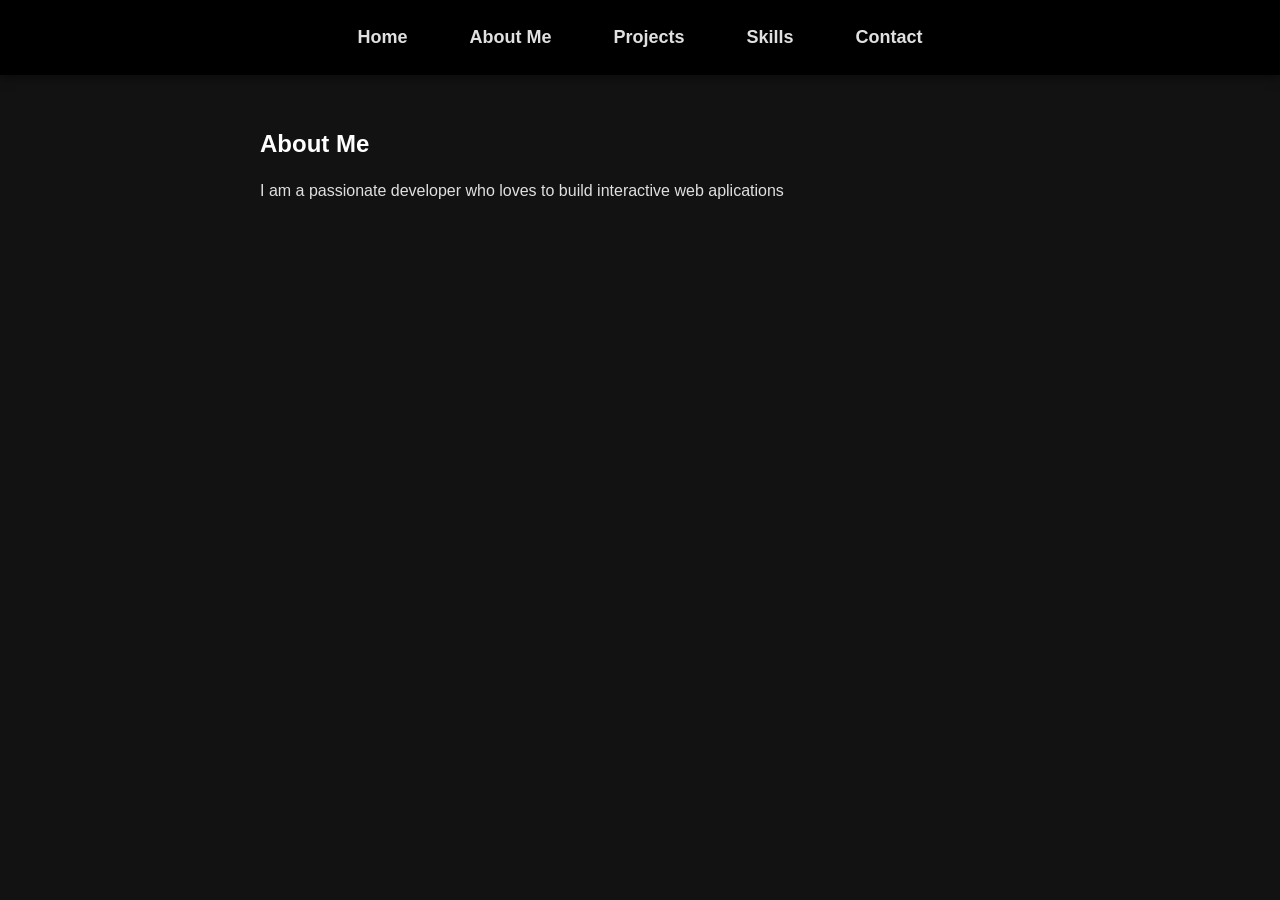
==== aboutMe.html @ 7069d414 "Initial commit: Added basic skeleton and design" ====
<!DOCTYPE html>
<html lang="en">
    <head>
        <meta charset="UTF-8">
        <meta name="viewport" content="width=device-width, initial-scale=1.0">
        <title>About Me - Portfolio</title>
        <link rel="stylesheet" href="./style.css">
    </head>

    <body>
        <header>
            <nav>
                <a href="./index.html">Home</a>
                <a href="./aboutMe.html">About Me</a>
                <a href="./projects.html">Projects</a>
                <a href="./skills.html">Skills</a>
                <a href="./contact.html">Contact</a>
            </nav>
        </header>

        <main>
            <section id="aboutMe">
                <h2>About Me</h2>
                <p>I am a passionate developer who loves to build interactive web aplications</p>
            </section>
        </main>

        <script src="./script.js"></script>
    </body>
</html>
---- style.css ----
/* Global variables */
:root {
    --bg-color: #121212;
    --text-color: #e0e0e0;
    --heading-color: #ffffff;
    --accent-color: #3498db;
    --card-bg: #1e1e1e;
}


/* Global Reset */
* {
    box-sizing: border-box;
    margin: 0;
    padding: 0;
}

/* Typography*/

body {
    font-family: 'Segoe UI', Tahoma, Geneva, Verdana, sans-serif;
    background-color: var(--bg-color);
    color: var(--text-color);
    line-height: 1.6;
}

h1, h2, h3 {
    color: var(--heading-color);
    margin-bottom: 15px;
}

p {
    margin-bottom: 15px;
}

/* Navigation */

header {
    background-color: #000000;
    padding: 15px 0;
    box-shadow: 0 2px 10px rgba(0, 0, 0, 0.5);
    position: sticky;
    top: 0;
}

nav {
    display: flex;
    justify-content: center;
    gap: 30px;
}

nav a {
    color: var(--text-color);
    text-decoration: none;
    font-size: 18px;
    font-weight: bold;
    padding: 8px 16px;
    border-radius: 6px;
    transition: all 0.3s ease;
}

nav a:hover {
    background-color: var(--accent-color);
    color: #ffffff;
    cursor: pointer;
}

/* Main */

main {
    max-width: 800px;
    margin: 50px auto;
    padding: 0 20px;
}

section {
    animation: fadeIn 0.6s ease-in;
}

/* Project Cards & Lists*/
.project-card {
    background-color: var(--card-bg);
    padding: 25px;
    border-radius: 8px;
    margin-bottom: 25px;
    border-left: 5px solid var(--accent-color);
    box-shadow: 0 4px 6px rgba(0, 0, 0, 0.3);
    transition: transform 0.2s ease;
}

.project-card:hover {
    transform: translateX(7px);
}

ul {
    list-style-position: inside;
    background-color: var(--card-bg);
    padding: 20px;
    border-radius: 8px;
}

li {
    margin-bottom: 10px;
}

@keyframes fadeIn {
    from { opacity: 0.5; transform: translateY(5px)}
    to { opacity: 1; transform : translateY(0)}
}
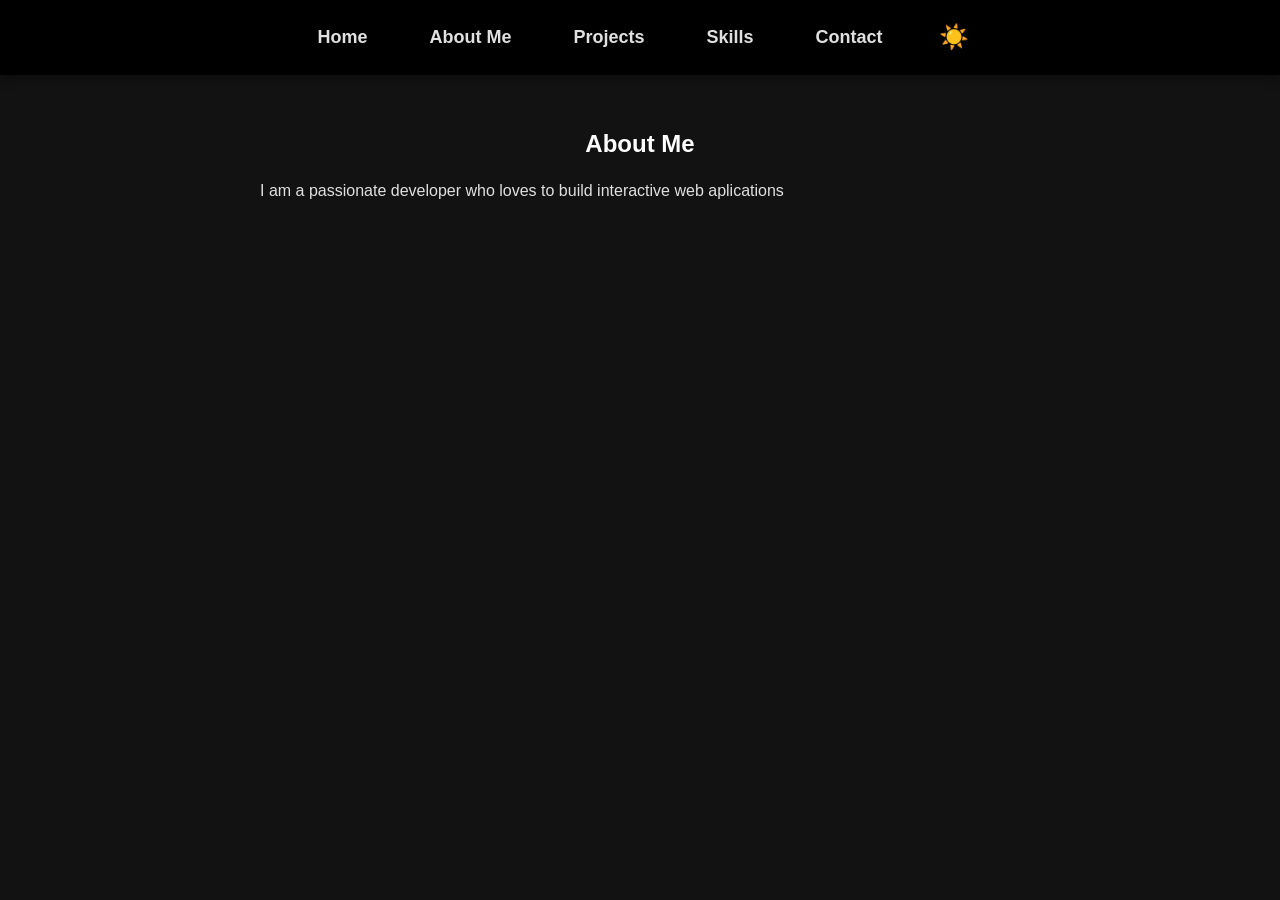
==== commit 3127c1a0: "Theme mode toggle added, sonarqube warning was fixed" ====
--- a/aboutMe.html
+++ b/aboutMe.html
@@ -15,6 +15,8 @@
                 <a href="./projects.html">Projects</a>
                 <a href="./skills.html">Skills</a>
                 <a href="./contact.html">Contact</a>
+
+                <button id="theme-toggle" class="theme-btn">☀️</button>
             </nav>
         </header>
 
--- a/style.css
+++ b/style.css
@@ -7,6 +7,12 @@
     --card-bg: #1e1e1e;
 }
 
+body.light-mode {
+    --bg-color: #f4f7f6;
+    --text-color: #333333;
+    --heading-color: #2c3e50;
+    --card-bg: #ffffff;
+}
 
 /* Global Reset */
 * {
@@ -27,6 +33,7 @@
 h1, h2, h3 {
     color: var(--heading-color);
     margin-bottom: 15px;
+    text-align: center;
 }
 
 p {
@@ -65,6 +72,24 @@
     cursor: pointer;
 }
 
+.theme-btn {
+    background: none;
+    border: none;
+    font-size: 24px;
+    cursor: pointer;
+    padding: 0 10px;
+    transition: transform 0.5s ease, opacity 0.2s ease;
+}
+
+.theme-btn.spinning {
+    transform: rotate(360deg) scale(0.5);
+    opacity: 0;
+}
+
+.theme-btn:hover {
+    transform: rotate(360deg) scale(1.2);
+}
+
 /* Main */
 
 main {
@@ -77,7 +102,98 @@
     animation: fadeIn 0.6s ease-in;
 }
 
+/* Hero */
+
+.hero-content {
+    display: flex;
+    align-items: center;
+    justify-content: space-between;
+    gap: 40px;
+    margin-top: 40px;
+}
+
+.hero-text {
+    flex: 1;
+}
+
+.hero-text h1 {
+    font-size: 48px;
+    margin-bottom: 10px;
+    color: var(--accent-color);
+}
+
+/* Social Links */
+
+.social-links-container {
+    margin-top: 40px;
+    text-align: center;
+    border-top: 1px solid #333333;
+    padding-top: 20px;
+}
+
+.social-links-container h3 {
+    margin-bottom: 20px;
+    font-size: 20px;
+}
+
+.social-links {
+    display: flex;
+    justify-content: center;
+    flex-wrap: wrap;
+    gap: 15px;
+}
+
+.social-btn {
+    padding: 10px 20px;
+    background-color: var(--card-bg);
+    color: var(--text-color);
+    text-decoration: none;
+    border-radius: 6px;
+    font-weight: bold;
+    border: 1px solid #444444;
+    transition: all 0.3s ease;
+}
+
+.social-btn.telegram:hover {
+    background-color: #0088cc;
+    border-color: #0088cc;
+    color: white;
+}
+.social-btn.whatsapp:hover {
+    background-color: #25D366;
+    border-color: #25D366;
+    color: white;
+}
+
+.social-btn.linkedin:hover {
+    background-color: #0077b5;
+    border-color: #0077b5;
+    color: white;
+}
+
+.social-btn.github:hover {
+    background-color: #ffffff;
+    border-color: #ffffff;
+    color: black;
+}
+
+.hero-text p {
+    font-size: 20px;
+}
+
+/* Photos */
+
+.profile-img {
+    width: 250px;
+    height: 250px;
+    object-fit: cover;
+    border-radius: 50%;
+    border: 4px solid var(--accent-color);
+    box-shadow: 0 10px 20px rgba(0, 0, 0, 0.4);
+}
+
 /* Project Cards & Lists*/
+
 .project-card {
     background-color: var(--card-bg);
     padding: 25px;
@@ -103,7 +219,71 @@
     margin-bottom: 10px;
 }
 
+/* Contact Form */
+
+.contact-form {
+    background-color: var(--card-bg);
+    padding: 30px;
+    border-radius: 8px;
+    box-shadow: 0 4px 6px rgba(0, 0, 0, 0.3);
+    margin-top: 20px;
+}
+
+.form-group {
+    display: flex;
+    flex-direction: column;
+    margin-bottom: 20px;
+}
+
+.form-group label {
+    font-weight: bold;
+    margin-bottom: 5px;
+    color: var(--accent-color);
+}
+
+.form-group input, .form-group textarea {
+    padding: 12px;
+    background-color: #2a2a2a;
+    border: 1px solid #444444;
+    border-radius: 4px;
+    color: var(--text-color);
+    font-family: inherit;
+    font-size: 16px;
+}
+
+.form-group input:focus, .form-group textarea:focus {
+    outline: none;
+    border-color: var(--accent-color);
+    box-shadow: 0 0 10px rgba(52, 152, 219, 0.5);
+}
+
+.submit-btn {
+    width: 100%;
+    padding: 15px;
+    font-size: 18px;
+    font-weight: bold;
+    color: white;
+    background-color: var(--accent-color);
+    border: none;
+    border-radius: 4px;
+    cursor: pointer;
+    transition: background-color 0.2s ease;
+}
+
+.submit-btn:hover {
+    background-color: #2980b9;
+}
+
+/* Animations */
 @keyframes fadeIn {
     from { opacity: 0.5; transform: translateY(5px)}
     to { opacity: 1; transform : translateY(0)}
+}
+
+/* Mobile Adaptation */
+@media (max-width: 700px) {
+    .hero-content {
+        flex-direction: column-reverse;
+        text-align: center;
+    }
 }
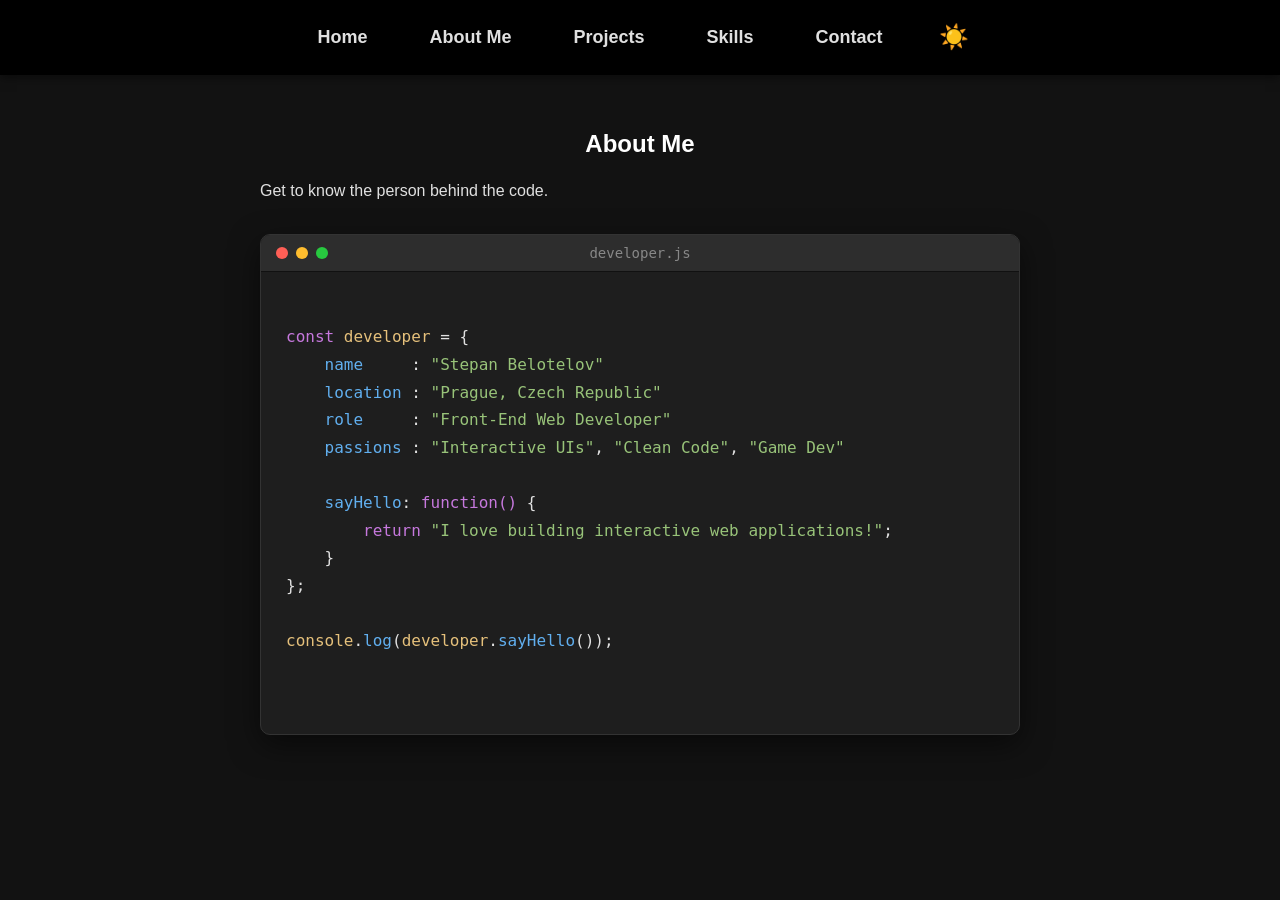
==== commit 9d3138ee: "About Me page was updated" ====
--- a/aboutMe.html
+++ b/aboutMe.html
@@ -7,7 +7,14 @@
         <link rel="stylesheet" href="./style.css">
     </head>
 
-    <body>
+    <body class="preload">
+
+        <script>
+            if (localStorage.getItem('portfolio-theme') === 'light') {
+                document.body.classList.add('light-mode');
+            }
+        </script>
+
         <header>
             <nav>
                 <a href="./index.html">Home</a>
@@ -23,7 +30,37 @@
         <main>
             <section id="aboutMe">
                 <h2>About Me</h2>
-                <p>I am a passionate developer who loves to build interactive web aplications</p>
+                <p>Get to know the person behind the code.</p>
+
+                <div class="editor-window">
+                    <div class="editor-header">
+                        <div class="window-controls">
+                            <span class="dot red"></span>
+                            <span class="dot yellow"></span>
+                            <span class="dot green"></span>
+                        </div>
+                        <span class="filename">developer.js</span>
+                    </div>
+
+                    <div class="editor-body">
+                        <pre>
+                            <code id="typing-code">
+<span class="keyword">const</span> <span class="variable">developer</span> = {
+    <span class="property">name</span>     : <span class="string">"Stepan Belotelov"</span>
+    <span class="property">location</span> : <span class="string">"Prague, Czech Republic"</span>
+    <span class="property">role</span>     : <span class="string">"Front-End Web Developer"</span>
+    <span class="property">passions</span> : <span class="string">"Interactive UIs"</span>, <span class="string">"Clean Code"</span>, <span class="string">"Game Dev"</span>
+
+    <span class="property">sayHello</span>: <span class="keyword">function()</span> {
+        <span class="keyword">return</span> <span class="string">"I love building interactive web applications!"</span>;
+    }
+};
+
+<span class="variable">console</span>.<span class="property">log</span>(<span class="variable">developer</span>.<span class="property">sayHello</span>());
+                            </code>
+                        </pre>
+                    </div>
+                </div>
             </section>
         </main>
 
--- a/style.css
+++ b/style.css
@@ -5,13 +5,19 @@
     --heading-color: #ffffff;
     --accent-color: #3498db;
     --card-bg: #1e1e1e;
+    --textarea-color: #504b4b;
 }
 
 body.light-mode {
     --bg-color: #f4f7f6;
-    --text-color: #333333;
+    --text-color: #5e5b5b;
     --heading-color: #2c3e50;
     --card-bg: #ffffff;
+    --textarea-color: #f3ebd4;
+}
+
+.preload, .preload * {
+    transition: none !important;
 }
 
 /* Global Reset */
@@ -78,16 +84,30 @@
     font-size: 24px;
     cursor: pointer;
     padding: 0 10px;
-    transition: transform 0.5s ease, opacity 0.2s ease;
+
+    scale: 1;
+    rotate: 0deg;
+    
+    transition: scale 0.4s ease, opacity 0.2s ease;
+}
+
+.theme-btn:hover {
+    scale: 1.2;
+    rotate: 360deg;
+
+    transition: scale 0.4s ease, opacity 3s ease, rotate 0.4s ease;
 }
 
 .theme-btn.spinning {
-    transform: rotate(360deg) scale(0.5);
+    scale: 0.5;
+    rotate: 360deg;
     opacity: 0;
-}
-
-.theme-btn:hover {
-    transform: rotate(360deg) scale(1.2);
+
+    transition: scale 0.2s ease, opacity 3s ease, rotate 0.2s ease;
+}
+
+body, header, .contact-form, ul {
+    transition: background-color 1s ease, color 3s ease;
 }
 
 /* Main */
@@ -192,20 +212,192 @@
     box-shadow: 0 10px 20px rgba(0, 0, 0, 0.4);
 }
 
+/* About Me Page */
+
+.editor-window {
+    background-color: #1e1e1e;
+    border-radius: 10px;
+    box-shadow: 0 10px 30px rgba(0, 0, 0, 0.5);
+    overflow: hidden;
+    margin-top: 30px;
+    border: 1px solid #333333;
+    text-align: left;
+}
+
+.editor-header {
+    background-color: #2d2d2d;
+    padding: 12px 15px;
+    display: flex;
+    align-items: center;
+    border-bottom: 1px solid #111111;
+    position: relative;
+}
+
+.window-controls {
+    display: flex;
+    gap: 8px;
+}
+
+.dot {
+    width: 12px;
+    height: 12px;
+    border-radius: 50%;
+    display: inline-block;
+}
+
+.dot.red {
+    background-color: #ff5f56;
+}
+
+.dot.yellow {
+    background-color: #ffbd2e;
+}
+
+.dot.green {
+    background-color: #27c93f;
+}
+
+.filename {
+    position: absolute;
+    width: 100%;
+    text-align: center;
+    left: 0;
+    color: #888888;
+    font-size: 14px;
+    font-family: monospace;
+    pointer-events: none;
+}
+
+.editor-body {
+    padding: 25px;
+    overflow-x: auto;
+}
+
+.editor-body pre {
+    margin: 0;
+    font-family: 'Courier New', Courier, monospace;
+    font-size: 16px;
+    line-height: 1.6;
+    color: #e0e0e0;
+}
+
+.keyword {
+    color: #c678dd;
+}
+
+.variable {
+    color: #e5c07b;
+}
+
+.property {
+    color: #61afef;
+}
+
+.string {
+    color: #98c379;
+}
+
 /* Project Cards & Lists*/
+
+.projects-grid {
+    display: grid;
+    grid-template-columns: repeat(auto-fit, minmax(320px, 1fr));
+    gap: 30px;
+    margin-top: 30px;
+}
 
 .project-card {
     background-color: var(--card-bg);
+    border-radius: 12px;
+    box-shadow: 0 6px 15px rgba(0, 0, 0, 0.2);
+
+    padding: 0;
+    overflow: hidden;
+    display: flex;
+    flex-direction: column;
+
+    /* Smooth lift effect */
+    transition: transform 0.3s ease, box-shadow 0.3s ease, background-color 1s ease;
+}
+
+.project-img-container {
+    width: 100%;
+    height: 200px;
+    overflow: hidden;
+    border-bottom: 3px solid var(--accent-color);
+}
+
+.project-img {
+    width: 100%;
+    height: 100%;
+    object-fit: cover;
+    transition: transform 0.5s ease;
+}
+
+.project-card:hover .project-img {
+    transform: scale(1.1);
+}
+
+.project-card:hover {
+    transform: translateY(-10px);
+    box-shadow: 0 12px 25px rgba(0, 0, 0, 0.4);
+}
+
+.project-info {
     padding: 25px;
-    border-radius: 8px;
-    margin-bottom: 25px;
-    border-left: 5px solid var(--accent-color);
-    box-shadow: 0 4px 6px rgba(0, 0, 0, 0.3);
-    transition: transform 0.2s ease;
-}
-
-.project-card:hover {
-    transform: translateX(7px);
+    display: flex;
+    flex-direction: column;
+    flex: 1;
+}
+
+.project-info h3 {
+    text-align: left;
+}
+
+.project-tags {
+    display: flex;
+    flex-wrap: wrap;
+    gap: 8px;
+    margin-bottom: 20px;
+    margin-top: auto;
+}
+
+.project-links {
+    display: flex;
+    gap: 15px;
+}
+
+.btn {
+    padding: 10px 15px;
+    border-radius: 4px;
+    text-decoration: none;
+    font-weight: bold;
+    text-align: center;
+    transition: all 0.3s ease;
+    flex: 1;
+}
+
+.primary-btn {
+    background-color: var(--accent-color);
+    color: white;
+    border: 2px solid var(--accent-color);
+}
+
+.primary-btn:hover {
+    background-color: transparent;
+    color: var(--accent-color);
+}
+
+.secondary-btn {
+    background-color: transparent;
+    color: var(--text-color);
+    border: 2px solid #555555;
+}
+
+.secondary-btn:hover {
+    border-color: var(--text-color);
+    background-color: #333333;
+    color: white;
 }
 
 ul {
@@ -217,6 +409,58 @@
 
 li {
     margin-bottom: 10px;
+}
+
+/* Skills grid & tags*/
+
+.skills-grid {
+    display: grid;
+    grid-template-columns: repeat(auto-fit, minmax(250px, 1fr));
+    gap: 20px;
+    margin-top: 30px;
+}
+
+.skills-category {
+    background-color: var(--card-bg);
+    padding: 25px;
+    border-radius: 8px;
+    box-shadow: 0 4px 6px rgba(0, 0, 0, 0.3);
+    border-top: 4px solid var(--accent-color);
+    transition: background-color 3s ease;
+}
+
+.skills-category h3 {
+    text-align: left;
+    margin-bottom: 20px;
+    font-size: 22px;
+}
+
+.skills-tags {
+    display: flex;
+    flex-wrap: wrap;
+    gap: 12px
+}
+
+.skill-tag {
+    background-color: var(--bg-color);
+    color: var(--text-color);
+    padding: 8px 16px;
+    border-radius: 20px;
+    font-size: 14px;
+    font-weight: bold;
+    border: 1px solid var(--accent-color);
+
+    scale: 1;
+    transition: scale 0.3s ease, background-color 0.3s ease, color 0.3s ease;
+}
+
+.skill-tag:hover {
+    scale: 1.1;
+    background-color: var(--accent-color);
+    color: #ffffff;
+    cursor: default;
+
+    transition: scale 0.1s ease, background-color 0.1s ease, color 0.1s ease;
 }
 
 /* Contact Form */
@@ -243,7 +487,7 @@
 
 .form-group input, .form-group textarea {
     padding: 12px;
-    background-color: #2a2a2a;
+    background-color: var(--textarea-color);
     border: 1px solid #444444;
     border-radius: 4px;
     color: var(--text-color);
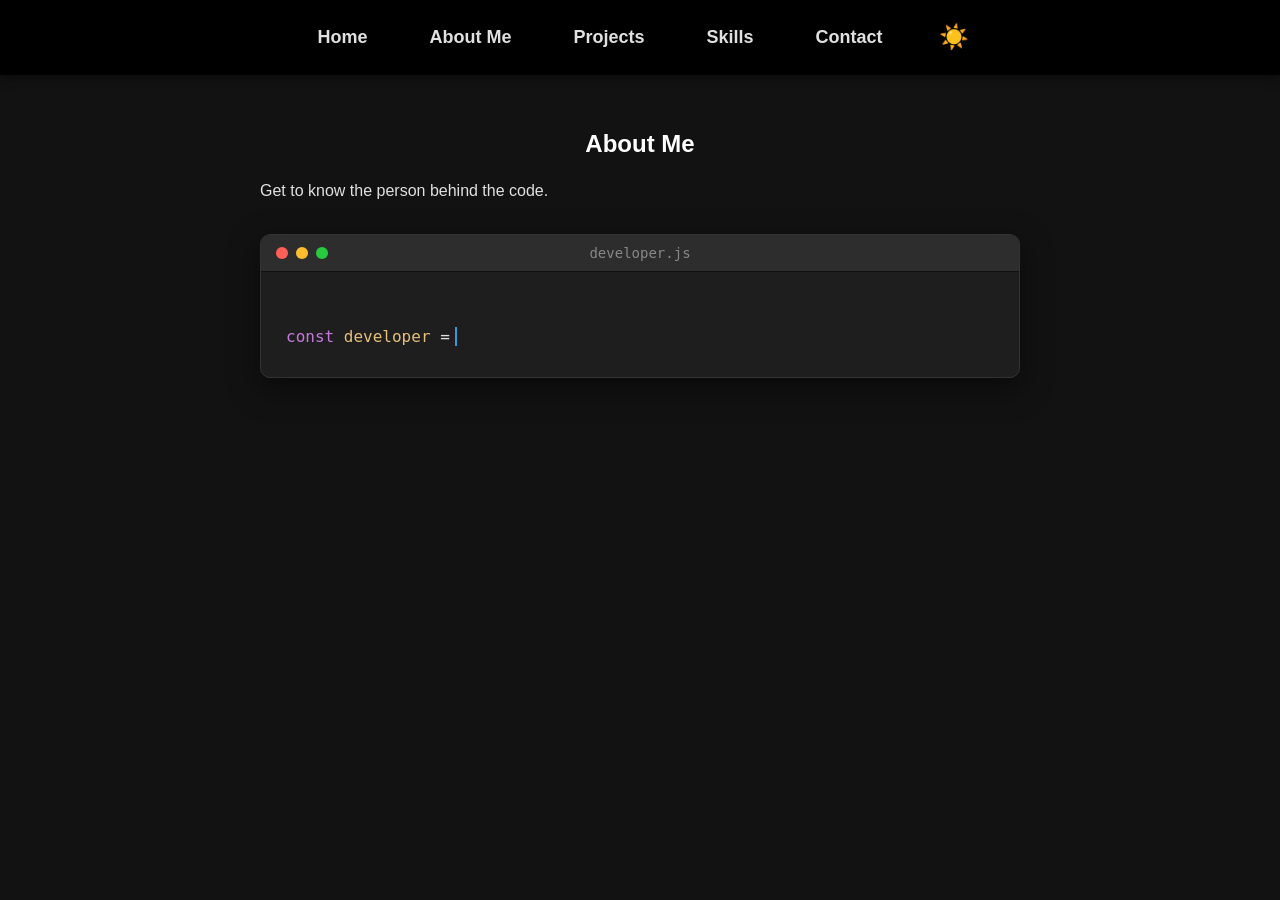
==== commit d3e7aba0: "About me page was upated" ====
--- a/aboutMe.html
+++ b/aboutMe.html
@@ -43,8 +43,7 @@
                     </div>
 
                     <div class="editor-body">
-                        <pre>
-                            <code id="typing-code">
+                        <pre><code id="typing-code">
 <span class="keyword">const</span> <span class="variable">developer</span> = {
     <span class="property">name</span>     : <span class="string">"Stepan Belotelov"</span>
     <span class="property">location</span> : <span class="string">"Prague, Czech Republic"</span>
@@ -56,9 +55,7 @@
     }
 };
 
-<span class="variable">console</span>.<span class="property">log</span>(<span class="variable">developer</span>.<span class="property">sayHello</span>());
-                            </code>
-                        </pre>
+<span class="variable">console</span>.<span class="property">log</span>(<span class="variable">developer</span>.<span class="property">sayHello</span>());</code></pre>
                     </div>
                 </div>
             </section>
--- a/style.css
+++ b/style.css
@@ -295,6 +295,21 @@
 
 .string {
     color: #98c379;
+}
+
+#typing-code {
+    border-right: 2px solid var(--accent-color);
+    padding-right: 5px;
+    animation: blink 0.75s step-end infinite;
+}
+
+@keyframes blink {
+    from, to {
+        border-color: transparent;
+    }
+    50% {
+        border-color: var(--accent-color);
+    }
 }
 
 /* Project Cards & Lists*/
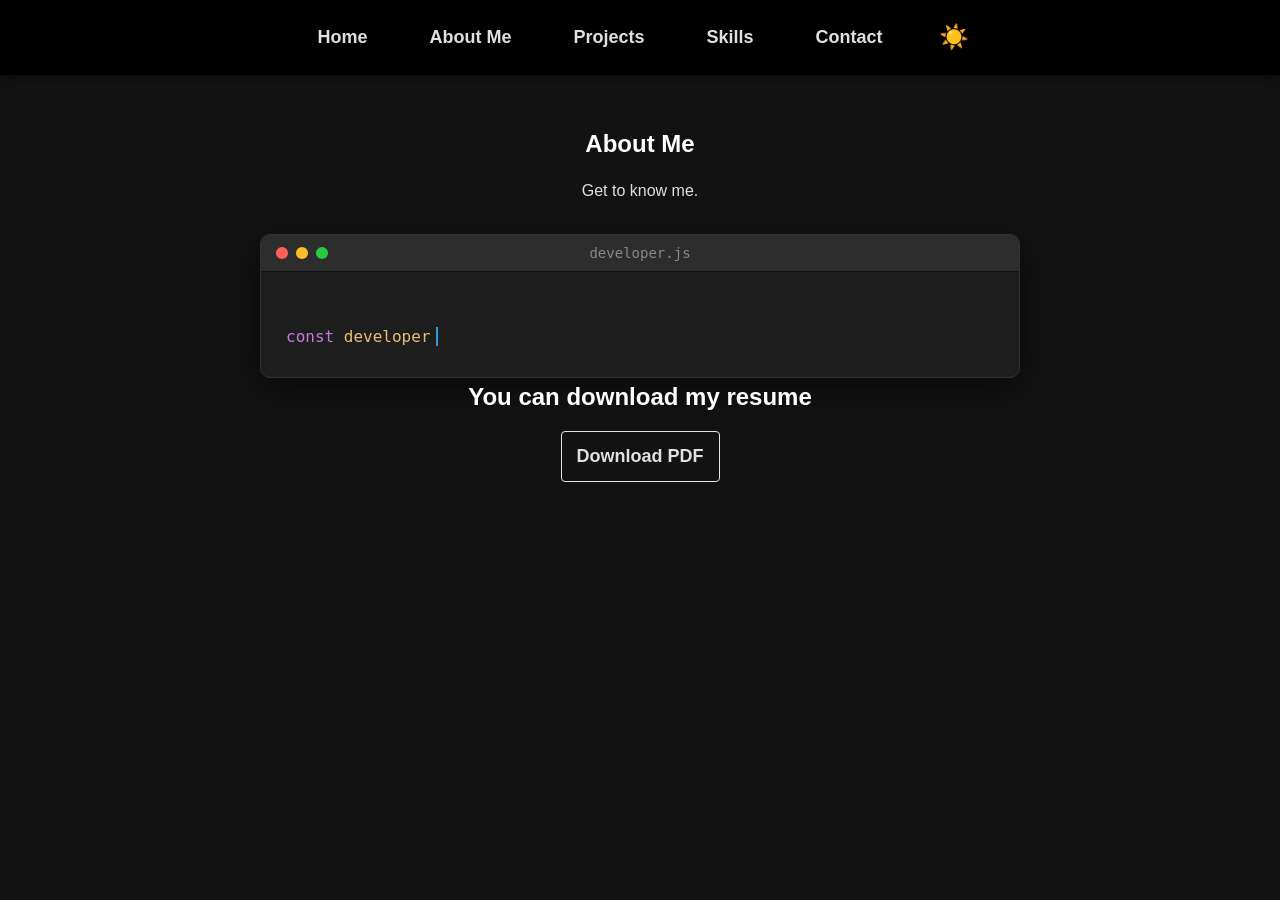
==== commit fe786f94: "PDF button was added" ====
--- a/aboutMe.html
+++ b/aboutMe.html
@@ -30,7 +30,7 @@
         <main>
             <section id="aboutMe">
                 <h2>About Me</h2>
-                <p>Get to know the person behind the code.</p>
+                <p>Get to know me.</p>
 
                 <div class="editor-window">
                     <div class="editor-header">
@@ -59,6 +59,12 @@
                     </div>
                 </div>
             </section>
+
+            <h2>You can download my resume</h2>
+            <div class="pdf-container">
+                <a class="pdf-download" href="./my_resume.pdf" download>Download PDF</a>
+            </div>
+            
         </main>
 
         <script src="./script.js"></script>
--- a/style.css
+++ b/style.css
@@ -44,6 +44,7 @@
 
 p {
     margin-bottom: 15px;
+    text-align: center;
 }
 
 /* Navigation */
@@ -505,6 +506,7 @@
     background-color: var(--textarea-color);
     border: 1px solid #444444;
     border-radius: 4px;
+    resize: none;
     color: var(--text-color);
     font-family: inherit;
     font-size: 16px;
@@ -531,6 +533,27 @@
 
 .submit-btn:hover {
     background-color: #2980b9;
+}
+
+.pdf-container {
+    display: flex;
+    justify-content: center;
+}
+
+.pdf-download {
+    text-decoration: none;
+    padding: 10px 15px;
+    font-size: 18px;
+    font-weight: bold;
+    color: var(--text-color);
+    background-color: var(--bg-color);
+    border: 1px solid #e5e3e3;
+    border-radius: 4px;
+    cursor: pointer;
+}
+
+.pdf-download:hover {
+    background-color: #cd4e4e;
 }
 
 /* Animations */
